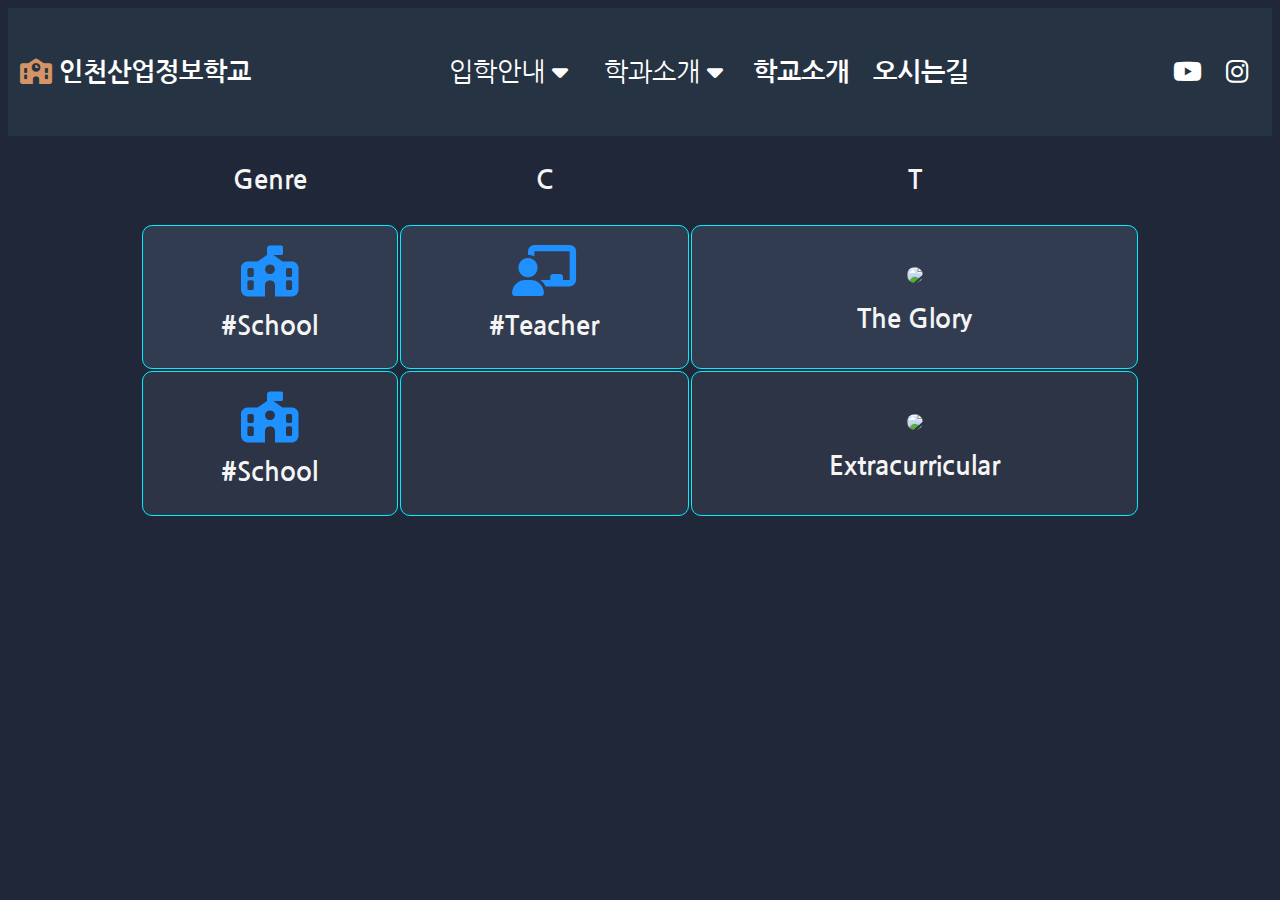
==== pages/film_genre.html @ bb9e4776 "Rename filmGenre.html to film_genre.html" ====
<!DOCTYPE html>
<html>

<head>
    <script src="https://ajax.googleapis.com/ajax/libs/jquery/3.5.1/jquery.min.js"></script>
    <link rel="stylesheet" href="https://cdnjs.cloudflare.com/ajax/libs/font-awesome/6.2.1/css/all.min.css">
    <link rel="stylesheet" href="../style.css">
</head>

<body>

    <nav class="navbar">

        <div class="navbar__logo">
            <i class="fa-solid fa-school"></i> <a class="white" href="index.html">인천산업정보학교</a>
        </div>

        <ul class="navbar__menu">
            <li>
                <div class="dropdown">
                    <button class="dropbtn">입학안내
                        <i class="fa fa-caret-down"></i>
                    </button>
                    <div class="dropdown-content">
                        <a href="guide.html">
                            <i class="fa-regular fa-file-lines"></i> 모집요강
                        </a>
                        <a href="guide_school.html">
                            <i class="fa-solid fa-magnifying-glass"></i> 지원학교 검색
                        </a>
                    </div>
                </div>
            </li>
            <li>
                <div class="dropdown">
                    <button class="dropbtn">학과소개
                        <i class="fa fa-caret-down"></i>
                    </button>
                    <div class="dropdown-content">
                        <a href="">
                            <i class='fas fa-utensils'></i> 호텔조리과
                        </a>
                        <a href="">
                            <i class="fa-solid fa-wand-magic-sparkles"></i> 뷰티아트과
                        </a>
                        <a href="">
                            <i class="fa-solid fa-camera"></i> 사진영상예술과
                        </a>
                        <a href="">
                            <i class="fa-solid fa-paintbrush"></i> 시각디자인과
                        </a>
                        <a href="">
                            <i class="fa-solid fa-dog"></i> 펫케어과</a>
                        <a href="">
                            <i class="fa-solid fa-computer"></i> 소프트웨어과</a>
                    </div>
                </div>
            </li>
            <li><a class="white" href="exercise.html">학교소개</a></li>
            <li><a class="white" href="booking.html">오시는길</a></li>
        </ul>

        <ul class="navbar__icons">
            <li><i class="fa-brands fa-youtube"></i></li>
            <li><i class="fa-brands fa-instagram"></i></li>
        </ul>
    </nav>
    
    <table class="container">
        <thead>
          <tr>
            <th>Genre</th>
            <th>C</th>
            <th>T</th>
          </tr>
        </thead>
        <tbody>
          <tr>
              <td>
                  <span style="font-size: 2em; color: Dodgerblue;">
                      <i class="fa-solid fa-school-flag"></i>
                  </span>
                  <br>
                  #School
              </td>
              <td>
                  <span style="font-size: 2em; color: Dodgerblue;">
                      <i class="fa-solid fa-chalkboard-user"></i>
                  </span>
                  <br>
                  #Teacher
              </td>
              <td>
                  <img class="special-image"
                       src = "https://upload.wikimedia.org/wikipedia/en/7/79/The_Glory_TV_series.jpg" 
                       width="100%">
                  <br>
                  The Glory
              </td>
          </tr>
          <tr>
              <td>
                  <span style="font-size: 2em; color: Dodgerblue;">
                      <i class="fa-solid fa-school-flag"></i>
                  </span>
                  <br>
                  #School
              </td>
              <td></td>
              <td>
                  <img class="special-image" 
                       src="https://upload.wikimedia.org/wikipedia/en/9/9a/Extracurricular_2020.jpg"
                       width="100%">
                  <br>
                  Extracurricular
              </td>
          </tr>
      </tbody>
  </table>

    <script>

        $(document).ready(function () {
        
        $(".searchInput").on("keyup", function () {
                var columnIndex = $(this).data("column");
                var value = $(this).val().toLowerCase();
                $("#myTable tr").filter(function () {
                    var cell = $(this).find("td").eq(columnIndex);
                    var isVisible = cell.text().toLowerCase().indexOf(value) > -1;
                    $(this).toggle(isVisible);
                });
            });
        });
        
        $(document).ready(function () {
        
        
        
                        $("#myInput").on("keyup", function () {
                            var value = $(this).val().toLowerCase();
                            var visibleRowsCount = 0;
                            $("#myTable tr").filter(function () {
                                var isVisible = $(this).text().toLowerCase().indexOf(value) > -1;
                                $(this).toggle(isVisible);
                                if (isVisible) {
                                    visibleRowsCount++;
                                }
                            });
                            updateResultsCount(visibleRowsCount);
                        });
                    });
        
        
                function updateResultsCount(count) {
                    $('#searchResultsCount').text('검색 결과 학교 수: ' + count);
                }
        
                function sortTable(n) {
                    var table, rows, switching, i, x, y, shouldSwitch, dir, switchcount = 0;
                    table = document.getElementById("myTable");
                    switching = true;
                    dir = "asc";
                    while (switching) {
                        switching = false;
                        rows = table.rows;
                        for (i = 0; i < (rows.length - 1); i++) {
                            shouldSwitch = false;
                            x = rows[i].getElementsByTagName("TD")[n];
                            y = rows[i + 1].getElementsByTagName("TD")[n];
                            if (dir == "asc") {
                                if (x.innerHTML.toLowerCase() > y.innerHTML.toLowerCase()) {
                                    shouldSwitch = true;
                                    break;
                                }
                            } else if (dir == "desc") {
                                if (x.innerHTML.toLowerCase() < y.innerHTML.toLowerCase()) {
                                    shouldSwitch = true;
                                    break;
                                }
                            }
                        }
                        if (shouldSwitch) {
                            rows[i].parentNode.insertBefore(rows[i + 1], rows[i]);
                            switching = true;
                            switchcount++;
                        } else {
                            if (switchcount == 0 && dir == "asc") {
                                dir = "desc";
                                switching = true;
                            }
                        }
                    }
                }
            </script>
    

</body>

</html>
---- style.css ----
@charset "UTF-8";
@import url('https://fonts.googleapis.com/css2?family=Nanum+Gothic:wght@400;700;800&display=swap');

body {
    font-family: 'Nanum Gothic', sans-serif;
    font-size: 2vw;
    font-weight: bold;
    line-height: 3.5vw;
    color: whitesmoke;
    background-color: #1F2739;
}

h1 {
    text-align: center;
    color: #4DC3FA;
}

.container {
    text-align: center;
    overflow: hidden;
    width: 94%;
    max-width: 1000px;
    margin: 0 auto;
    display: table;
}

.container th h1 {
    font-weight: bold;
    text-align: center;
    color: #185875;
}

.container td {
    border: 1px solid rgb(0, 238, 255);
    border-radius: 10px;
}

.container td,
.container th {
    padding-bottom: 2%;
    padding-top: 2%;
    padding-left: 1%;
    padding-right: 1%;
}

.container tr:nth-child(odd) {
    background-color: #323C50;
}

.container tr:nth-child(even) {
    background-color: #2C3446;
}

.container th {
    background-color: #1F2739;
}

.container td:first-child {
    color: whitesmoke;
}

a.linked:link {
    color: blue;
    background-color: #FFF842;
    border-radius: 8px;
    padding:5px;
    text-decoration: underline;
    text-underline-position: under;
}

a.linked:visited {
    color: blue;
    background-color: #FFF842;
    text-decoration: underline;
}

a.linkedTitle:link {
    color: rgb(151, 245, 255);
    background-color: transparent;
    text-decoration: underline;
    text-underline-position: under;
}

a.linkedTitle:visited {
    color: rgb(151, 245, 255);
    background-color: transparent;
    text-decoration: underline;
}

.special-image {
    border-radius: 15px;
}

.navbar {
    overflow: hidden;
    display: flex;
    justify-content: space-between;
    align-items: center;
    background-color: #263343;
    padding: 8px 12px;
}

.navbar__logo {
    font-size: 1em;
    color: white;
}

.navbar__logo i {
    color: #d49466
}

.navbar__menu {
    display: flex;
    list-style: none;
    padding-left: 0;
}

.navbar__menu li {
    padding: 8px 12px;
}

.navbar__menu li:hover,
.dropdown:hover .dropbtn {
    background-color: #d49466;
    border-radius: 4px;

}

.navbar__icons {
    list-style: none;
    color: white;
    display: flex;
    padding-left: 0;
}

.navbar__icons li {
    padding: 8px 12px;
}

a.white {
    text-decoration: none;
    color: white;
}

.dropdown {
    float: left;
    overflow: hidden;
    text-align: center;
}

.dropdown .dropbtn {
    font-size: 1em;
    border: none;
    outline: none;
    color: white;
    background-color: inherit;
    font-family: inherit;
    margin: 0;
}

.dropdown-content {
    display: none;
    position: absolute;
    background-color: #f9f9f9;
    min-width: 160px;
    box-shadow: 0px 8px 16px 0px rgba(0, 0, 0, 0.2);
    z-index: 1;
}

.dropdown-content a {
    float: none;
    color: black;
    padding: 12px 16px;
    text-decoration: none;
    display: block;
    text-align: left;
}

.dropdown-content a:hover {
    background-color: #ddd;
}

.dropdown:hover .dropdown-content {
    display: block;
}

@media screen and (max-width: 768px) {
    .navbar {
        flex-direction: column;
        align-items: flex-start;
        padding: 8px 24px;
    }

    .navbar__menu {
        flex-direction: column;
        align-items: center;
        width: 100%;
    }

    .navbar__menu li {
        width: 100%;
        text-align: center;
    }

    .navbar__icons {
        justify-content: center;
        width: 100%;
    }

    .dropbtn {
        justify-content: center;
        width: 100%;
    }

    .dropdown {
        justify-content: center;
        width: 100%;
    }
}
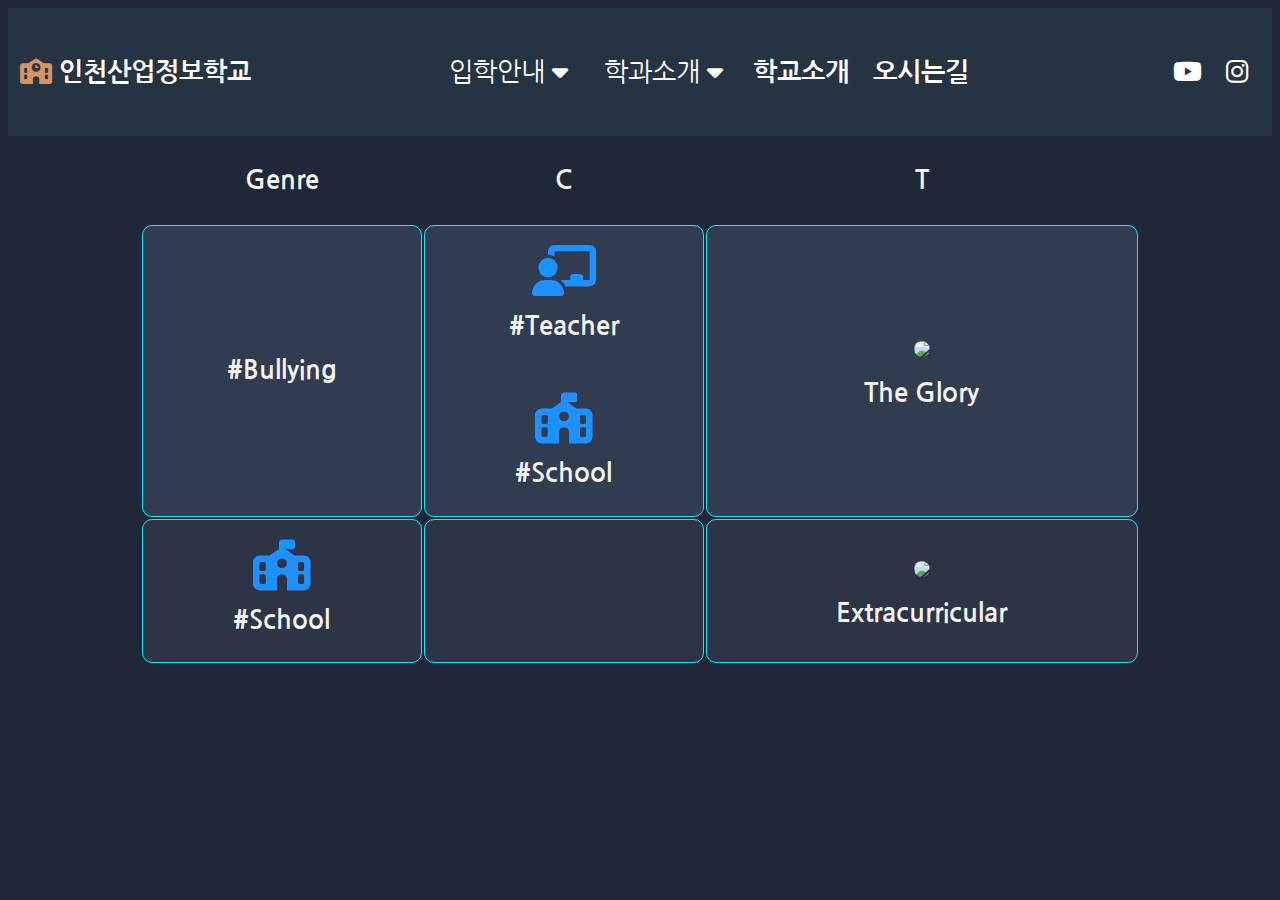
==== commit bbe9fa62: "Update film_genre.html_2023-12-31_21:55" ====
--- a/pages/film_genre.html
+++ b/pages/film_genre.html
@@ -77,11 +77,7 @@
         <tbody>
           <tr>
               <td>
-                  <span style="font-size: 2em; color: Dodgerblue;">
-                      <i class="fa-solid fa-school-flag"></i>
-                  </span>
-                  <br>
-                  #School
+                  #Bullying
               </td>
               <td>
                   <span style="font-size: 2em; color: Dodgerblue;">
@@ -89,6 +85,13 @@
                   </span>
                   <br>
                   #Teacher
+                  <br>
+                  <br>
+                  <span style="font-size: 2em; color: Dodgerblue;">
+                      <i class="fa-solid fa-school-flag"></i>
+                  </span>
+                  <br>
+                  #School
               </td>
               <td>
                   <img class="special-image"
@@ -117,84 +120,6 @@
           </tr>
       </tbody>
   </table>
-
-    <script>
-
-        $(document).ready(function () {
-        
-        $(".searchInput").on("keyup", function () {
-                var columnIndex = $(this).data("column");
-                var value = $(this).val().toLowerCase();
-                $("#myTable tr").filter(function () {
-                    var cell = $(this).find("td").eq(columnIndex);
-                    var isVisible = cell.text().toLowerCase().indexOf(value) > -1;
-                    $(this).toggle(isVisible);
-                });
-            });
-        });
-        
-        $(document).ready(function () {
-        
-        
-        
-                        $("#myInput").on("keyup", function () {
-                            var value = $(this).val().toLowerCase();
-                            var visibleRowsCount = 0;
-                            $("#myTable tr").filter(function () {
-                                var isVisible = $(this).text().toLowerCase().indexOf(value) > -1;
-                                $(this).toggle(isVisible);
-                                if (isVisible) {
-                                    visibleRowsCount++;
-                                }
-                            });
-                            updateResultsCount(visibleRowsCount);
-                        });
-                    });
-        
-        
-                function updateResultsCount(count) {
-                    $('#searchResultsCount').text('검색 결과 학교 수: ' + count);
-                }
-        
-                function sortTable(n) {
-                    var table, rows, switching, i, x, y, shouldSwitch, dir, switchcount = 0;
-                    table = document.getElementById("myTable");
-                    switching = true;
-                    dir = "asc";
-                    while (switching) {
-                        switching = false;
-                        rows = table.rows;
-                        for (i = 0; i < (rows.length - 1); i++) {
-                            shouldSwitch = false;
-                            x = rows[i].getElementsByTagName("TD")[n];
-                            y = rows[i + 1].getElementsByTagName("TD")[n];
-                            if (dir == "asc") {
-                                if (x.innerHTML.toLowerCase() > y.innerHTML.toLowerCase()) {
-                                    shouldSwitch = true;
-                                    break;
-                                }
-                            } else if (dir == "desc") {
-                                if (x.innerHTML.toLowerCase() < y.innerHTML.toLowerCase()) {
-                                    shouldSwitch = true;
-                                    break;
-                                }
-                            }
-                        }
-                        if (shouldSwitch) {
-                            rows[i].parentNode.insertBefore(rows[i + 1], rows[i]);
-                            switching = true;
-                            switchcount++;
-                        } else {
-                            if (switchcount == 0 && dir == "asc") {
-                                dir = "desc";
-                                switching = true;
-                            }
-                        }
-                    }
-                }
-            </script>
-    
-
 </body>
 
 </html>
